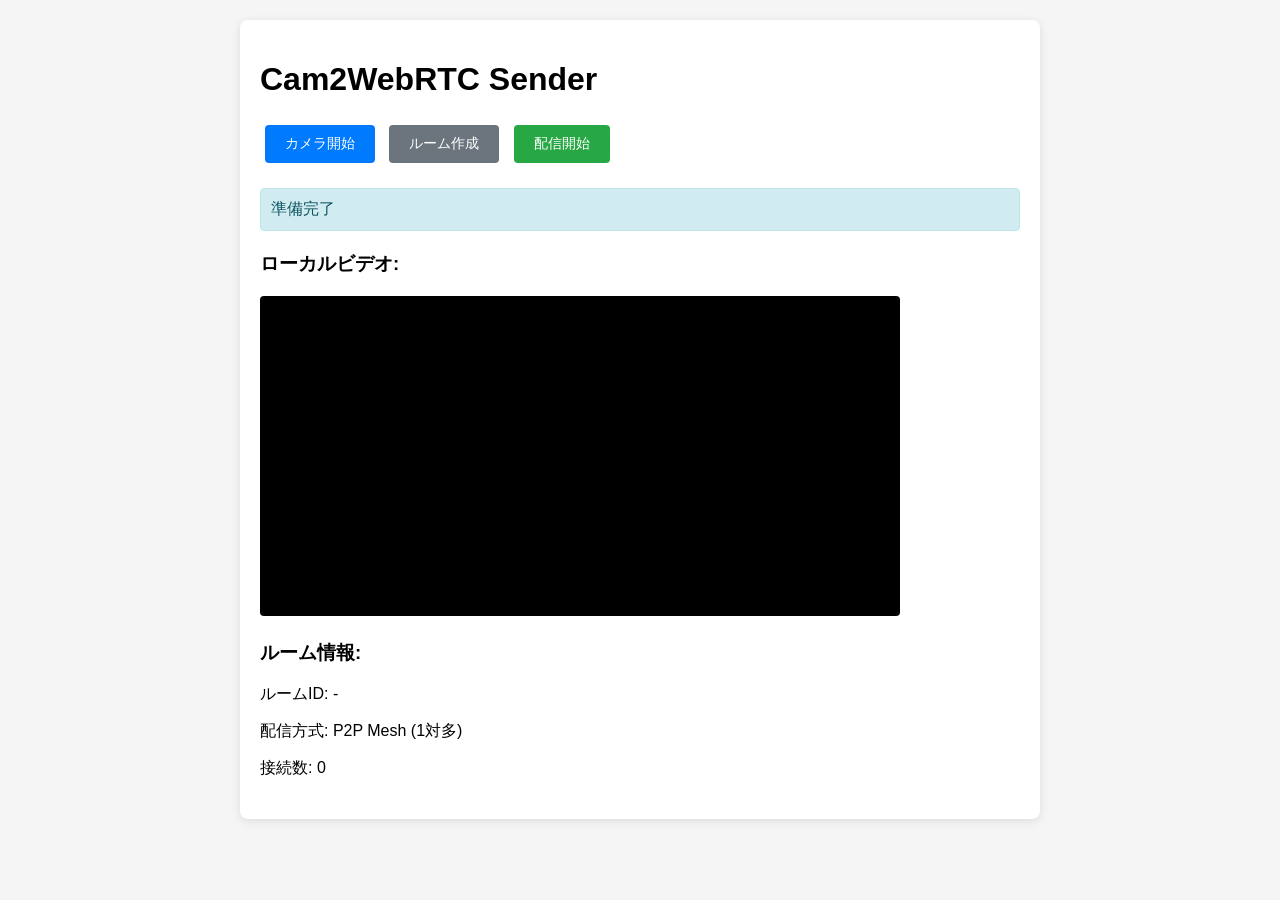
==== static/sender.html @ 4d143943 "refactor: simplify operation logic" ====
<!DOCTYPE html>
<html lang="ja">

<head>
    <meta charset="UTF-8">
    <meta name="viewport" content="width=device-width, initial-scale=1.0">
    <title>Cam2WebRTC Sender</title>
    <style>
        body {
            font-family: Arial, sans-serif;
            max-width: 800px;
            margin: 0 auto;
            padding: 20px;
            background-color: #f5f5f5;
        }

        .container {
            background: white;
            padding: 20px;
            border-radius: 8px;
            box-shadow: 0 2px 10px rgba(0, 0, 0, 0.1);
        }

        .video-container {
            margin: 20px 0;
        }

        video {
            width: 100%;
            max-width: 640px;
            height: auto;
            border-radius: 4px;
            background: #000;
        }

        .controls {
            margin: 20px 0;
        }

        button {
            padding: 10px 20px;
            margin: 5px;
            border: none;
            border-radius: 4px;
            cursor: pointer;
            font-size: 14px;
        }

        .btn-primary {
            background-color: #007bff;
            color: white;
        }

        .btn-secondary {
            background-color: #6c757d;
            color: white;
        }

        .btn-success {
            background-color: #28a745;
            color: white;
        }

        .status {
            padding: 10px;
            margin: 10px 0;
            border-radius: 4px;
        }

        .status.info {
            background-color: #d1ecf1;
            border: 1px solid #bee5eb;
            color: #0c5460;
        }

        .status.success {
            background-color: #d4edda;
            border: 1px solid #c3e6cb;
            color: #155724;
        }

        .status.error {
            background-color: #f8d7da;
            border: 1px solid #f5c6cb;
            color: #721c24;
        }

        .mode-selection {
            margin: 20px 0;
        }

        .mode-selection label {
            margin-right: 15px;
        }
    </style>
</head>

<body>
    <div class="container">
        <h1>Cam2WebRTC Sender</h1>

        <div class="controls">
            <button id="startCamera" class="btn-primary">カメラ開始</button>
            <button id="createRoom" class="btn-secondary" disabled>ルーム作成</button>
            <button id="startStreaming" class="btn-success" disabled>配信開始</button>
        </div>

        <div id="status" class="status info">準備完了</div>

        <div class="video-container">
            <h3>ローカルビデオ:</h3>
            <video id="localVideo" autoplay muted playsinline></video>
        </div>

        <div class="video-container">
            <h3>ルーム情報:</h3>
            <div id="roomInfo">
                <p>ルームID: <span id="roomId">-</span></p>
                <p>配信方式: <span id="roomMode">P2P Mesh (1対多)</span></p>
                <p>接続数: <span id="connectionCount">0</span></p>
            </div>
        </div>
    </div>

    <script>
        class Cam2WebRTCSender {
            constructor() {
                this.localVideo = document.getElementById('localVideo');
                this.statusDiv = document.getElementById('status');
                this.roomIdSpan = document.getElementById('roomId');
                this.roomModeSpan = document.getElementById('roomMode');
                this.connectionCountSpan = document.getElementById('connectionCount');

                this.localStream = null;
                this.roomId = null;
                this.ws = null;
                this.peerConnections = new Map(); // Map<peerId, RTCPeerConnection>
                this.connectionId = this.generateConnectionId();
                this.roomMode = '1onN';

                this.initializeEventListeners();
            }

            initializeEventListeners() {
                document.getElementById('startCamera').addEventListener('click', () => this.startCamera());
                document.getElementById('createRoom').addEventListener('click', () => this.createRoom());
                document.getElementById('startStreaming').addEventListener('click', () => this.startStreaming());
            }

            async startCamera() {
                try {
                    this.updateStatus('カメラを起動中...', 'info');

                    const constraints = {
                        video: {
                            width: { ideal: 1280 },
                            height: { ideal: 720 }
                        },
                        audio: true
                    };

                    this.localStream = await navigator.mediaDevices.getUserMedia(constraints);
                    this.localVideo.srcObject = this.localStream;

                    document.getElementById('startCamera').disabled = true;
                    document.getElementById('createRoom').disabled = false;

                    this.updateStatus('カメラが正常に起動しました', 'success');
                } catch (error) {
                    this.updateStatus(`カメラ起動エラー: ${error.message}`, 'error');
                }
            }

            async createRoom() {
                try {
                    this.updateStatus('ルームを作成中...', 'info');

                    const response = await fetch('/api/rooms', {
                        method: 'POST',
                        headers: {
                            'Content-Type': 'application/json',
                        },
                        body: JSON.stringify({})
                    });

                    if (!response.ok) {
                        throw new Error('ルーム作成に失敗しました');
                    }

                    const roomData = await response.json();
                    this.roomId = roomData.room_id;

                    this.roomIdSpan.textContent = this.roomId;

                    document.getElementById('createRoom').disabled = true;
                    document.getElementById('startStreaming').disabled = false;

                    this.updateStatus(`ルーム作成完了: ${this.roomId}`, 'success');

                    // Update URL with room ID for easier sharing
                    const url = new URL(window.location);
                    url.searchParams.set('room', this.roomId);
                    window.history.pushState({}, '', url);

                } catch (error) {
                    this.updateStatus(`ルーム作成エラー: ${error.message}`, 'error');
                }
            }

            async startStreaming() {
                try {
                    this.updateStatus('WebSocket接続中...', 'info');

                    // Connect to WebSocket
                    const protocol = window.location.protocol === 'https:' ? 'wss:' : 'ws:';
                    this.ws = new WebSocket(`${protocol}//${window.location.host}/ws/${this.roomId}`);

                    this.ws.onopen = () => {
                        this.updateStatus('WebSocket接続完了', 'success');
                        this.joinRoom();
                    };

                    this.ws.onmessage = (event) => {
                        this.handleSignalingMessage(JSON.parse(event.data));
                    };

                    this.ws.onerror = (error) => {
                        this.updateStatus(`WebSocketエラー: ${error}`, 'error');
                    };

                    this.ws.onclose = () => {
                        this.updateStatus('WebSocket接続が切断されました', 'error');
                    };

                    document.getElementById('startStreaming').disabled = true;
                } catch (error) {
                    this.updateStatus(`配信開始エラー: ${error.message}`, 'error');
                }
            }

            joinRoom() {
                const message = {
                    type: 'join',
                    connection_id: this.connectionId,
                    is_sender: true
                };
                this.ws.send(JSON.stringify(message));
            }

            async handleSignalingMessage(message) {
                switch (message.type) {
                    case 'room_info':
                        this.connectionCountSpan.textContent = message.data.connection_count;
                        this.updateStatus('ルーム参加完了。視聴者の待機中...', 'info');

                        // Handle existing peers (for mesh/reconnect)
                        if (message.data.peers) {
                            for (const peer of message.data.peers) {
                                if (!peer.is_sender) { // Only connect to viewers
                                    await this.initiateConnection(peer.id);
                                }
                            }
                        }
                        break;

                    case 'new_peer':
                        this.updateStatus(`新しい視聴者が参加しました: ${message.data.connection_id}`, 'info');
                        if (message.data.connection_count !== undefined) {
                            this.connectionCountSpan.textContent = message.data.connection_count;
                        }
                        if (!message.data.is_sender) {
                            await this.initiateConnection(message.data.connection_id);
                        }
                        break;

                    case 'leave':
                        this.updateStatus(`ピアが退出しました: ${message.data.connection_id}`, 'info');
                        if (message.data.connection_count !== undefined) {
                            this.connectionCountSpan.textContent = message.data.connection_count;
                        }
                        // Cleanup peer connection if it exists
                        if (this.peerConnections.has(message.data.connection_id)) {
                            const pc = this.peerConnections.get(message.data.connection_id);
                            pc.close();
                            this.peerConnections.delete(message.data.connection_id);
                        }
                        break;

                    case 'answer':
                        await this.handleAnswer(message);
                        break;

                    case 'ice_candidate':
                        await this.handleIceCandidate(message);
                        break;

                    case 'error':
                        this.updateStatus(`エラー: ${message.data.error}`, 'error');
                        break;
                }
            }

            async initiateConnection(targetPeerId) {
                if (this.peerConnections.has(targetPeerId)) {
                    console.log(`Connection to ${targetPeerId} already exists/initiating.`);
                    return;
                }

                this.updateStatus(`${targetPeerId} と接続を開始します...`, 'info');
                const pc = await this.createPeerConnection(targetPeerId);

                try {
                    const offer = await pc.createOffer();
                    await pc.setLocalDescription(offer);

                    const message = {
                        type: 'offer',
                        connection_id: targetPeerId, // Target the specific viewer
                        sender_id: this.connectionId,
                        data: offer
                    };
                    this.ws.send(JSON.stringify(message));
                    this.updateStatus(`オファー送信 (To: ${targetPeerId})`, 'success');
                } catch (e) {
                    this.updateStatus(`オファー作成エラー: ${e.message}`, 'error');
                }
            }

            async createPeerConnection(targetPeerId) {
                const config = {
                    iceServers: [
                        { urls: 'stun:localhost:3478' }
                    ]
                };

                const pc = new RTCPeerConnection(config);

                if (targetPeerId) {
                    this.peerConnections.set(targetPeerId, pc);
                }

                // Add local stream
                if (this.localStream) {
                    this.localStream.getTracks().forEach(track => {
                        pc.addTrack(track, this.localStream);
                    });
                }

                // Handle ICE candidates
                pc.onicecandidate = (event) => {
                    if (event.candidate) {
                        const message = {
                            type: 'ice_candidate',
                            connection_id: targetPeerId,
                            sender_id: this.connectionId,
                            data: event.candidate
                        };
                        this.ws.send(JSON.stringify(message));
                    }
                };

                // Cleanup on close
                pc.onconnectionstatechange = () => {
                    if (pc.connectionState === 'disconnected' || pc.connectionState === 'failed' || pc.connectionState === 'closed') {
                        // Clean up
                        if (targetPeerId && this.peerConnections.get(targetPeerId) === pc) {
                            this.peerConnections.delete(targetPeerId);
                        }
                    }
                };

                return pc;
            }

            async handleAnswer(message) {
                const peerId = message.sender_id; // Answer comes from the peer
                const pc = this.peerConnections.get(peerId);

                if (pc) {
                    this.updateStatus(`アンサーを受信 (From: ${peerId})`, 'success');
                    try {
                        await pc.setRemoteDescription(new RTCSessionDescription(message.data));
                    } catch (e) {
                        console.error("SetRemoteDescription Error", e);
                    }
                } else {
                    console.warn(`Received answer from unknown peer: ${peerId}`);
                }
            }

            async handleIceCandidate(message) {
                const peerId = message.sender_id;
                const pc = this.peerConnections.get(peerId);

                if (pc) {
                    try {
                        await pc.addIceCandidate(new RTCIceCandidate(message.data));
                    } catch (e) {
                        console.error("Error adding ICE candidate", e);
                    }
                }
            }

            generateConnectionId() {
                return 'sender_' + Math.random().toString(36).substr(2, 9);
            }

            updateStatus(message, type) {
                this.statusDiv.textContent = message;
                this.statusDiv.className = `status ${type}`;
                console.log(`[${type.toUpperCase()}] ${message}`);
            }
        }

        // Initialize application
        document.addEventListener('DOMContentLoaded', () => {
            new Cam2WebRTCSender();
        });
    </script>
</body>

</html>
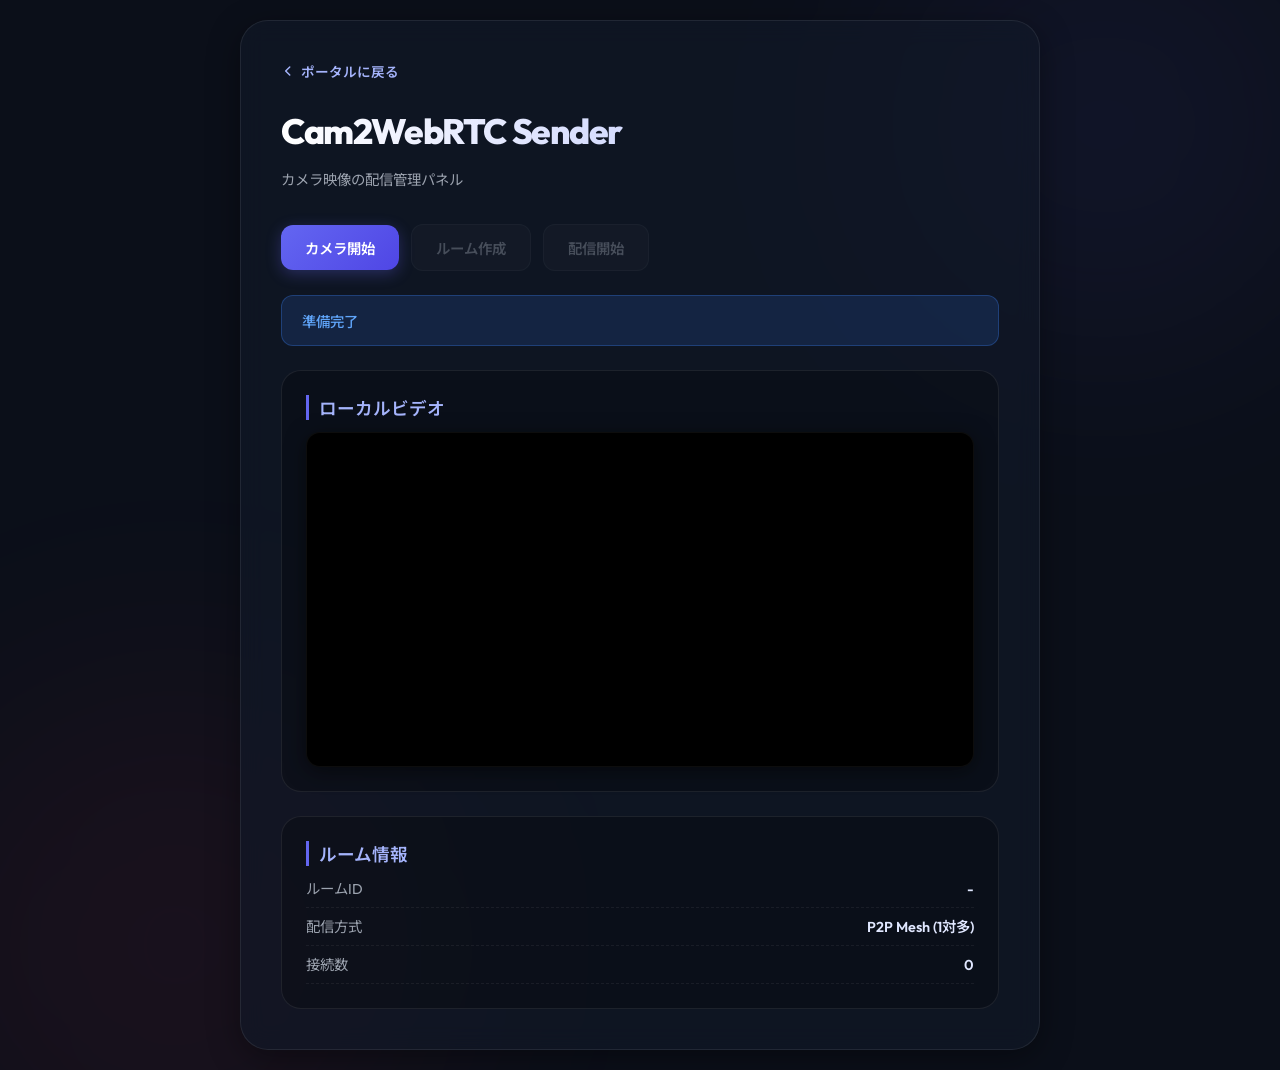
==== commit fd96d204: "reference: スタイルの統一" ====
--- a/static/sender.html
+++ b/static/sender.html
@@ -5,99 +5,29 @@
     <meta charset="UTF-8">
     <meta name="viewport" content="width=device-width, initial-scale=1.0">
     <title>Cam2WebRTC Sender</title>
-    <style>
-        body {
-            font-family: Arial, sans-serif;
-            max-width: 800px;
-            margin: 0 auto;
-            padding: 20px;
-            background-color: #f5f5f5;
-        }
-
-        .container {
-            background: white;
-            padding: 20px;
-            border-radius: 8px;
-            box-shadow: 0 2px 10px rgba(0, 0, 0, 0.1);
-        }
-
-        .video-container {
-            margin: 20px 0;
-        }
-
-        video {
-            width: 100%;
-            max-width: 640px;
-            height: auto;
-            border-radius: 4px;
-            background: #000;
-        }
-
-        .controls {
-            margin: 20px 0;
-        }
-
-        button {
-            padding: 10px 20px;
-            margin: 5px;
-            border: none;
-            border-radius: 4px;
-            cursor: pointer;
-            font-size: 14px;
-        }
-
-        .btn-primary {
-            background-color: #007bff;
-            color: white;
-        }
-
-        .btn-secondary {
-            background-color: #6c757d;
-            color: white;
-        }
-
-        .btn-success {
-            background-color: #28a745;
-            color: white;
-        }
-
-        .status {
-            padding: 10px;
-            margin: 10px 0;
-            border-radius: 4px;
-        }
-
-        .status.info {
-            background-color: #d1ecf1;
-            border: 1px solid #bee5eb;
-            color: #0c5460;
-        }
-
-        .status.success {
-            background-color: #d4edda;
-            border: 1px solid #c3e6cb;
-            color: #155724;
-        }
-
-        .status.error {
-            background-color: #f8d7da;
-            border: 1px solid #f5c6cb;
-            color: #721c24;
-        }
-
-        .mode-selection {
-            margin: 20px 0;
-        }
-
-        .mode-selection label {
-            margin-right: 15px;
-        }
-    </style>
+    <!-- Google Fonts -->
+    <link rel="preconnect" href="https://fonts.googleapis.com">
+    <link rel="preconnect" href="https://fonts.gstatic.com" crossorigin>
+    <link href="https://fonts.googleapis.com/css2?family=Outfit:wght@300;400;600;800&family=Noto+Sans+JP:wght@300;400;700&display=swap" rel="stylesheet">
+    <link rel="stylesheet" href="global.css">
 </head>
 
 <body>
+    <!-- Glow effects -->
+    <div class="bg-glow-container">
+        <div class="glow-orb glow-orb-1"></div>
+        <div class="glow-orb glow-orb-2"></div>
+    </div>
+
     <div class="container">
+        <a href="index.html" style="color: #a5b4fc; text-decoration: none; display: inline-flex; align-items: center; gap: 6px; font-size: 0.85rem; font-weight: 600; margin-bottom: 4px; transition: color 0.2s;" onmouseover="this.style.color='#c7d2fe'" onmouseout="this.style.color='#a5b4fc'">
+            <svg xmlns="http://www.w3.org/2000/svg" width="14" height="14" fill="none" viewBox="0 0 24 24" stroke="currentColor" style="stroke-width: 2.5">
+                <path stroke-linecap="round" stroke-linejoin="round" d="M15 19l-7-7 7-7" />
+            </svg>
+            ポータルに戻る
+        </a>
         <h1>Cam2WebRTC Sender</h1>
+        <p style="font-size: 0.9rem; color: var(--text-secondary); margin-top: -12px; margin-bottom: 8px;">カメラ映像の配信管理パネル</p>
 
         <div class="controls">
             <button id="startCamera" class="btn-primary">カメラ開始</button>
@@ -108,16 +38,16 @@
         <div id="status" class="status info">準備完了</div>
 
         <div class="video-container">
-            <h3>ローカルビデオ:</h3>
+            <h3>ローカルビデオ</h3>
             <video id="localVideo" autoplay muted playsinline></video>
         </div>
 
         <div class="video-container">
-            <h3>ルーム情報:</h3>
+            <h3>ルーム情報</h3>
             <div id="roomInfo">
-                <p>ルームID: <span id="roomId">-</span></p>
-                <p>配信方式: <span id="roomMode">P2P Mesh (1対多)</span></p>
-                <p>接続数: <span id="connectionCount">0</span></p>
+                <p>ルームID <span id="roomId">-</span></p>
+                <p>配信方式 <span id="roomMode">P2P Mesh (1対多)</span></p>
+                <p>接続数 <span id="connectionCount">0</span></p>
             </div>
         </div>
     </div>
@@ -138,7 +68,21 @@
                 this.connectionId = this.generateConnectionId();
                 this.roomMode = '1onN';
 
+                this.config = null;
                 this.initializeEventListeners();
+                this.loadConfig();
+            }
+
+            async loadConfig() {
+                try {
+                    const response = await fetch('/api/config');
+                    if (response.ok) {
+                        this.config = await response.json();
+                        console.log('Config loaded:', this.config);
+                    }
+                } catch (e) {
+                    console.error('Failed to load config:', e);
+                }
             }
 
             initializeEventListeners() {
@@ -152,7 +96,7 @@
                     this.updateStatus('カメラを起動中...', 'info');
 
                     const constraints = {
-                        video: {
+                        video: this.config?.video_constraints || {
                             width: { ideal: 1280 },
                             height: { ideal: 720 }
                         },
@@ -328,7 +272,7 @@
 
             async createPeerConnection(targetPeerId) {
                 const config = {
-                    iceServers: [
+                    iceServers: this.config?.ice_servers || [
                         { urls: 'stun:localhost:3478' }
                     ]
                 };
--- a/static/global.css
+++ b/static/global.css
@@ -0,0 +1,590 @@
+:root {
+    --bg-color: #0b0f19;
+    --card-bg: rgba(17, 25, 40, 0.65);
+    --card-border: rgba(255, 255, 255, 0.08);
+    --text-primary: #f3f4f6;
+    --text-secondary: #9ca3af;
+    
+    /* Brand Gradients */
+    --grad-primary: linear-gradient(135deg, #6366f1, #4f46e5);
+    --grad-sender: linear-gradient(135deg, #ff5e62, #ff9966);
+    --grad-viewer: linear-gradient(135deg, #00b4db, #0083b0);
+    --grad-success: linear-gradient(135deg, #10b981, #059669);
+    --grad-secondary: rgba(255, 255, 255, 0.08);
+    
+    /* Status Colors */
+    --status-info-bg: rgba(59, 130, 246, 0.15);
+    --status-info-border: rgba(59, 130, 246, 0.3);
+    --status-info-text: #60a5fa;
+
+    --status-success-bg: rgba(16, 185, 129, 0.15);
+    --status-success-border: rgba(16, 185, 129, 0.3);
+    --status-success-text: #34d399;
+
+    --status-error-bg: rgba(239, 68, 68, 0.15);
+    --status-error-border: rgba(239, 68, 68, 0.3);
+    --status-error-text: #f87171;
+}
+
+/* Reset and Global Styles */
+* {
+    box-sizing: border-box;
+    margin: 0;
+    padding: 0;
+}
+
+body {
+    font-family: 'Outfit', 'Noto Sans JP', sans-serif;
+    background-color: var(--bg-color);
+    color: var(--text-primary);
+    min-height: 100vh;
+    display: flex;
+    align-items: center;
+    justify-content: center;
+    overflow-x: hidden;
+    position: relative;
+    padding: 20px;
+}
+
+/* Animated Ambient Glow background */
+.bg-glow-container {
+    position: absolute;
+    top: 0;
+    left: 0;
+    right: 0;
+    bottom: 0;
+    z-index: 0;
+    overflow: hidden;
+    pointer-events: none;
+}
+
+.glow-orb {
+    position: absolute;
+    border-radius: 50%;
+    filter: blur(120px);
+    opacity: 0.5;
+    animation: float 20s infinite alternate ease-in-out;
+}
+
+.glow-orb-1 {
+    width: 450px;
+    height: 450px;
+    background: rgba(99, 102, 241, 0.15);
+    top: -100px;
+    right: -50px;
+    animation-duration: 25s;
+}
+
+.glow-orb-2 {
+    width: 550px;
+    height: 550px;
+    background: rgba(244, 63, 94, 0.12);
+    bottom: -150px;
+    left: -100px;
+    animation-duration: 30s;
+}
+
+@keyframes float {
+    0% {
+        transform: translate(0, 0) scale(1);
+    }
+    100% {
+        transform: translate(80px, 50px) scale(1.1);
+    }
+}
+
+/* Main Layout Wrapper */
+.container {
+    width: 100%;
+    max-width: 800px;
+    background: var(--card-bg);
+    border: 1px solid var(--card-border);
+    border-radius: 28px;
+    padding: 40px;
+    box-shadow: 0 8px 32px 0 rgba(0, 0, 0, 0.37);
+    backdrop-filter: blur(12px);
+    -webkit-backdrop-filter: blur(12px);
+    z-index: 1;
+    display: flex;
+    flex-direction: column;
+    gap: 24px;
+    animation: fadeInUp 0.6s cubic-bezier(0.16, 1, 0.3, 1) both;
+}
+
+@keyframes fadeInUp {
+    from {
+        opacity: 0;
+        transform: translateY(20px);
+    }
+    to {
+        opacity: 1;
+        transform: translateY(0);
+    }
+}
+
+/* Typography */
+h1 {
+    font-size: 2.2rem;
+    font-weight: 800;
+    letter-spacing: -0.04em;
+    background: linear-gradient(to right, #ffffff, #a5b4fc);
+    -webkit-background-clip: text;
+    -webkit-text-fill-color: transparent;
+    margin-bottom: 4px;
+}
+
+h3 {
+    font-size: 1.1rem;
+    font-weight: 600;
+    color: #a5b4fc;
+    border-left: 3px solid #6366f1;
+    padding-left: 10px;
+    margin-bottom: 12px;
+}
+
+h4 {
+    font-size: 0.95rem;
+    font-weight: 600;
+    color: var(--text-primary);
+    margin-bottom: 8px;
+}
+
+p {
+    font-size: 0.95rem;
+    color: var(--text-secondary);
+    line-height: 1.6;
+}
+
+/* Form inputs */
+input[type="text"] {
+    background: rgba(0, 0, 0, 0.35);
+    border: 1px solid var(--card-border);
+    color: var(--text-primary);
+    padding: 12px 18px;
+    border-radius: 12px;
+    font-size: 0.95rem;
+    outline: none;
+    transition: all 0.3s ease;
+    width: 100%;
+}
+
+input[type="text"]:focus {
+    border-color: #6366f1;
+    box-shadow: 0 0 0 3px rgba(99, 102, 241, 0.25);
+    background: rgba(0, 0, 0, 0.5);
+}
+
+/* Buttons */
+button {
+    font-family: inherit;
+    font-size: 0.9rem;
+    font-weight: 600;
+    padding: 12px 24px;
+    border-radius: 12px;
+    border: none;
+    cursor: pointer;
+    transition: all 0.3s cubic-bezier(0.16, 1, 0.3, 1);
+    display: inline-flex;
+    align-items: center;
+    justify-content: center;
+    gap: 8px;
+}
+
+button:hover:not(:disabled) {
+    transform: translateY(-2px);
+}
+
+button:active:not(:disabled) {
+    transform: translateY(0);
+}
+
+button:disabled {
+    opacity: 0.4;
+    cursor: not-allowed;
+    background: rgba(255, 255, 255, 0.05) !important;
+    color: var(--text-secondary) !important;
+    border: 1px solid var(--card-border) !important;
+    box-shadow: none !important;
+}
+
+.btn-primary {
+    background: var(--grad-primary);
+    color: #ffffff;
+    box-shadow: 0 4px 15px rgba(99, 102, 241, 0.3);
+}
+
+.btn-primary:hover:not(:disabled) {
+    box-shadow: 0 6px 20px rgba(99, 102, 241, 0.45);
+}
+
+.btn-secondary {
+    background: var(--grad-secondary);
+    color: var(--text-primary);
+    border: 1px solid var(--card-border);
+}
+
+.btn-secondary:hover:not(:disabled) {
+    background: rgba(255, 255, 255, 0.12);
+    border-color: rgba(255, 255, 255, 0.2);
+}
+
+.btn-success {
+    background: var(--grad-success);
+    color: #ffffff;
+    box-shadow: 0 4px 15px rgba(16, 185, 129, 0.3);
+}
+
+.btn-success:hover:not(:disabled) {
+    box-shadow: 0 6px 20px rgba(16, 185, 129, 0.45);
+}
+
+.controls {
+    display: flex;
+    flex-wrap: wrap;
+    gap: 12px;
+    align-items: center;
+}
+
+/* Status banners */
+.status {
+    padding: 14px 20px;
+    border-radius: 12px;
+    font-size: 0.9rem;
+    font-weight: 500;
+    transition: all 0.3s ease;
+    display: flex;
+    align-items: center;
+    gap: 8px;
+    border: 1px solid transparent;
+}
+
+.status.info {
+    background-color: var(--status-info-bg);
+    border-color: var(--status-info-border);
+    color: var(--status-info-text);
+}
+
+.status.success {
+    background-color: var(--status-success-bg);
+    border-color: var(--status-success-border);
+    color: var(--status-success-text);
+}
+
+.status.error {
+    background-color: var(--status-error-bg);
+    border-color: var(--status-error-border);
+    color: var(--status-error-text);
+}
+
+/* Video Containers */
+.video-container {
+    background: rgba(0, 0, 0, 0.25);
+    border: 1px solid var(--card-border);
+    border-radius: 20px;
+    padding: 24px;
+}
+
+video {
+    width: 100%;
+    max-width: 100%;
+    height: auto;
+    border-radius: 14px;
+    background: #000000;
+    display: block;
+    box-shadow: 0 4px 20px rgba(0, 0, 0, 0.5);
+    border: 1px solid rgba(255, 255, 255, 0.05);
+}
+
+/* Dynamic Grids */
+.video-grid {
+    display: grid;
+    grid-template-columns: repeat(auto-fit, minmax(280px, 1fr));
+    gap: 20px;
+    width: 100%;
+}
+
+.video-item {
+    background: rgba(0, 0, 0, 0.2);
+    border: 1px solid var(--card-border);
+    padding: 16px;
+    border-radius: 16px;
+    display: flex;
+    flex-direction: column;
+}
+
+/* Room Info and Details */
+#roomInfo {
+    display: flex;
+    flex-direction: column;
+    gap: 8px;
+}
+
+#roomInfo p {
+    font-size: 0.9rem;
+    display: flex;
+    justify-content: space-between;
+    border-bottom: 1px dashed rgba(255, 255, 255, 0.06);
+    padding-bottom: 6px;
+}
+
+#roomInfo span {
+    font-weight: 600;
+    color: #e0e7ff;
+}
+
+/* Responsive fixes */
+@media (max-width: 640px) {
+    .container {
+        padding: 24px;
+    }
+    h1 {
+        font-size: 1.7rem;
+    }
+}
+
+/* Portal Specific Overrides and Classes */
+.portal-container {
+    background: transparent !important;
+    border: none !important;
+    box-shadow: none !important;
+    backdrop-filter: none !important;
+    -webkit-backdrop-filter: none !important;
+    max-width: 900px !important;
+    align-items: center;
+    gap: 40px !important;
+}
+
+.portal-container h1 {
+    font-size: 3rem;
+    font-weight: 800;
+    letter-spacing: -0.05em;
+    margin-bottom: 12px;
+    background: linear-gradient(to right, #ffffff, #a5b4fc, #f43f5e);
+    -webkit-background-clip: text;
+    -webkit-text-fill-color: transparent;
+}
+
+.portal-container header {
+    text-align: center;
+    animation: fadeInDown 0.8s ease-out;
+}
+
+.portal-container .subtitle {
+    font-size: 1.1rem;
+    color: var(--text-secondary);
+    font-weight: 300;
+    max-width: 500px;
+    margin: 0 auto;
+    line-height: 1.6;
+}
+
+/* 2-Column Grid Layout */
+.portal-grid {
+    display: grid;
+    grid-template-columns: repeat(auto-fit, minmax(320px, 1fr));
+    gap: 30px;
+    width: 100%;
+    animation: fadeInUp 0.8s ease-out 0.2s both;
+}
+
+/* Glassmorphism Cards */
+.portal-card {
+    background: var(--card-bg);
+    border: 1px solid var(--card-border);
+    border-radius: 24px;
+    padding: 40px;
+    display: flex;
+    flex-direction: column;
+    align-items: flex-start;
+    justify-content: space-between;
+    min-height: 320px;
+    cursor: pointer;
+    position: relative;
+    overflow: hidden;
+    transition: all 0.4s cubic-bezier(0.16, 1, 0.3, 1);
+    box-shadow: 0 8px 32px 0 rgba(0, 0, 0, 0.37);
+    backdrop-filter: blur(12px);
+    -webkit-backdrop-filter: blur(12px);
+}
+
+.portal-card::before {
+    content: '';
+    position: absolute;
+    top: 0;
+    left: 0;
+    width: 100%;
+    height: 100%;
+    background: radial-gradient(800px circle at var(--x, 0px) var(--y, 0px), rgba(255,255,255,0.06), transparent 40%);
+    z-index: 1;
+    pointer-events: none;
+}
+
+.portal-card:hover {
+    transform: translateY(-8px);
+    border-color: rgba(255, 255, 255, 0.2);
+    box-shadow: 0 12px 40px 0 rgba(99, 102, 241, 0.15);
+}
+
+.card-icon {
+    width: 60px;
+    height: 60px;
+    border-radius: 16px;
+    display: flex;
+    align-items: center;
+    justify-content: center;
+    margin-bottom: 24px;
+    position: relative;
+    z-index: 2;
+}
+
+.card-icon svg {
+    width: 28px;
+    height: 28px;
+    color: #ffffff;
+}
+
+.sender-card .card-icon {
+    background: var(--grad-sender);
+    box-shadow: 0 4px 20px rgba(255, 94, 98, 0.4);
+}
+
+.viewer-card .card-icon {
+    background: var(--grad-viewer);
+    box-shadow: 0 4px 20px rgba(0, 180, 219, 0.4);
+}
+
+.card-info {
+    z-index: 2;
+}
+
+.card-title {
+    font-size: 1.6rem;
+    font-weight: 700;
+    margin-bottom: 12px;
+    letter-spacing: -0.02em;
+}
+
+.card-desc {
+    font-size: 0.95rem;
+    color: var(--text-secondary);
+    line-height: 1.6;
+    margin-bottom: 32px;
+}
+
+/* Action buttons in cards */
+.card-action {
+    display: flex;
+    align-items: center;
+    gap: 8px;
+    font-weight: 600;
+    font-size: 1rem;
+    transition: all 0.3s ease;
+    z-index: 2;
+    text-decoration: none;
+    padding: 12px 24px;
+    border-radius: 14px;
+    width: 100%;
+    justify-content: center;
+}
+
+.sender-card .card-action {
+    background: rgba(255, 94, 98, 0.1);
+    color: #ff8c69;
+    border: 1px solid rgba(255, 94, 98, 0.2);
+}
+
+.sender-card:hover .card-action {
+    background: var(--grad-sender);
+    color: #ffffff;
+    box-shadow: 0 4px 15px rgba(255, 94, 98, 0.3);
+    border-color: transparent;
+}
+
+.viewer-card .card-action {
+    background: rgba(0, 180, 219, 0.1);
+    color: #00b4db;
+    border: 1px solid rgba(0, 180, 219, 0.2);
+}
+
+.viewer-card:hover .card-action {
+    background: var(--grad-viewer);
+    color: #ffffff;
+    box-shadow: 0 4px 15px rgba(0, 180, 219, 0.3);
+    border-color: transparent;
+}
+
+.card-action svg {
+    transition: transform 0.3s ease;
+}
+
+.portal-card:hover .card-action svg {
+    transform: translateX(4px);
+}
+
+/* Dynamic network details panel */
+.info-panel {
+    width: 100%;
+    background: rgba(17, 25, 40, 0.4);
+    border: 1px solid rgba(255, 255, 255, 0.05);
+    border-radius: 20px;
+    padding: 24px;
+    backdrop-filter: blur(8px);
+    animation: fadeInUp 0.8s ease-out 0.4s both;
+}
+
+.info-title {
+    font-size: 1.1rem;
+    font-weight: 600;
+    margin-bottom: 12px;
+    display: flex;
+    align-items: center;
+    gap: 8px;
+    color: #a5b4fc;
+}
+
+.info-content {
+    font-size: 0.9rem;
+    color: var(--text-secondary);
+    line-height: 1.6;
+}
+
+.url-box {
+    background: rgba(0, 0, 0, 0.3);
+    border: 1px solid rgba(255, 255, 255, 0.1);
+    padding: 12px 16px;
+    border-radius: 10px;
+    font-family: monospace;
+    color: #38bdf8;
+    margin-top: 10px;
+    display: flex;
+    justify-content: space-between;
+    align-items: center;
+    overflow-x: auto;
+}
+
+.copy-btn {
+    background: rgba(255, 255, 255, 0.05);
+    border: 1px solid rgba(255, 255, 255, 0.1);
+    color: var(--text-primary);
+    padding: 4px 10px;
+    border-radius: 6px;
+    cursor: pointer;
+    font-family: inherit;
+    font-size: 0.8rem;
+    transition: all 0.2s ease;
+}
+
+.copy-btn:hover {
+    background: rgba(255, 255, 255, 0.15);
+}
+
+@keyframes fadeInDown {
+    from {
+        opacity: 0;
+        transform: translateY(-20px);
+    }
+    to {
+        opacity: 1;
+        transform: translateY(0);
+    }
+}
